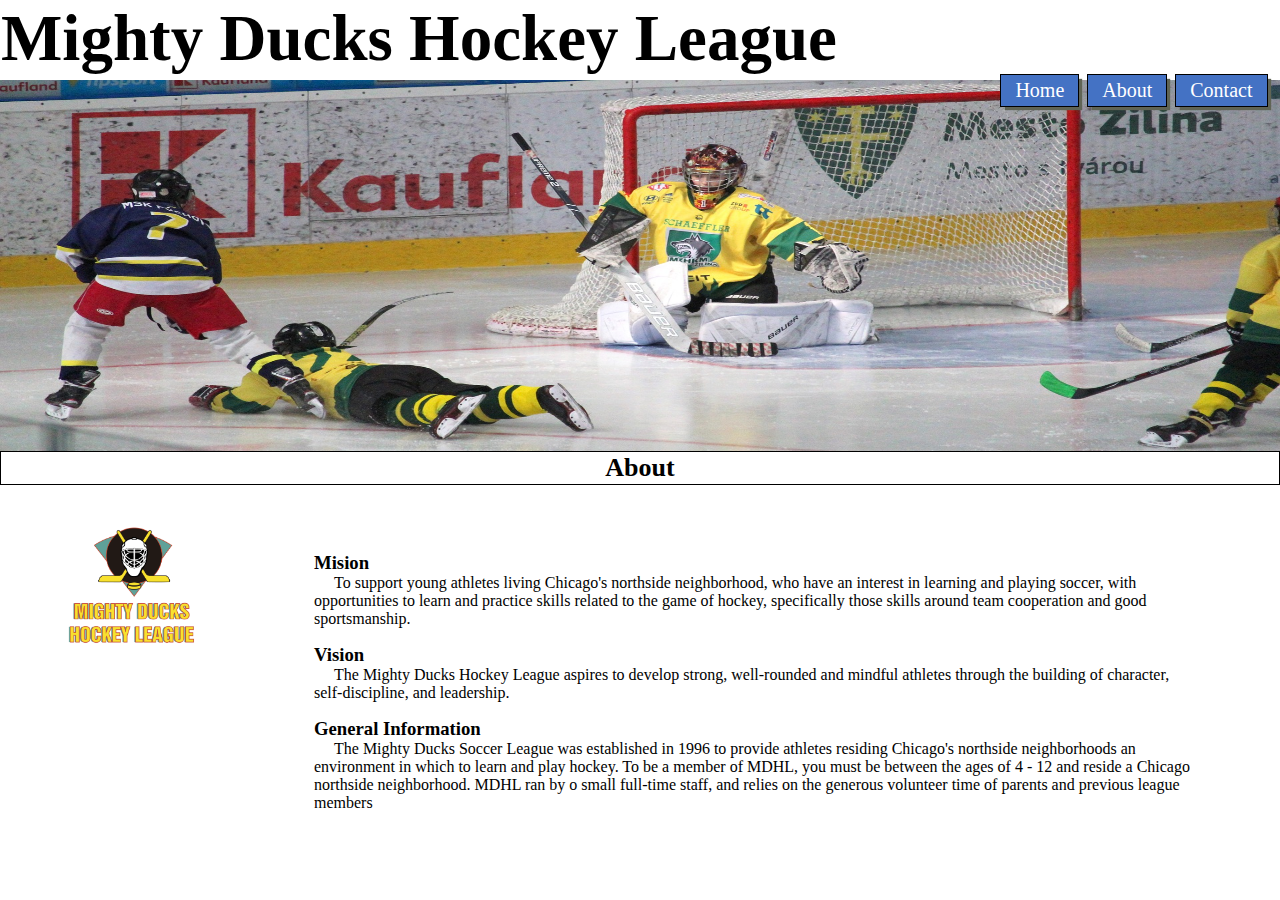
==== about.html @ ba0ba53b "Version 1.3.1-minor update" ====
<!DOCTYPE html>
<html lang="en">
  <head>
    <title>About MDHL</title>
    <meta charset="UTF-8">
    <meta http-equiv="X-UA-Compatible" content="IE=edge">
    <meta name="viewport" content="width=device-width, initial-scale=1.0">
    <link rel="stylesheet" href="./styles/style.css">
  </head>
  <body>
    <header>
      <h1>Mighty Ducks Hockey League</h1>
      <nav>
        <a class="button" href="./index.html">Home</a>
        <a class="button active"href="#">About</a>
        <a class="button" href="./contact.html">Contact</a>
      </nav>
      <img
        class="cover-picture"
        src="./assets/design1_image2.jpg"
        alt="cover image"
      >
    </header>
    <main>
      <section>
        <h2 class="subtitle">About</h2>
        <div class="text-main">
          <article>
            <h3>Mision</h3>
            <p class="indent_text">
              To support young athletes living Chicago's northside neighborhood,
              who have an interest in learning and playing soccer, with
              opportunities to learn and practice skills related to the game of
              hockey, specifically those skills around team cooperation and good
              sportsmanship.
            </p>
          </article>
          <article>
            <h3>Vision</h3>
            <p class="indent_text">
              The Mighty Ducks Hockey League aspires to develop strong,
              well-rounded and mindful athletes through the building of
              character, self-discipline, and leadership.
            </p>
          </article>
          <article>
            <h3>General Information</h3>
            <p class="indent_text">
              The Mighty Ducks Soccer League was established in 1996 to provide
              athletes residing Chicago's northside neighborhoods an environment
              in which to learn and play hockey. To be a member of MDHL, you
              must be between the ages of 4 - 12 and reside a Chicago northside
              neighborhood. MDHL ran by o small full-time staff, and relies on
              the generous volunteer time of parents and previous league members
            </p>
          </article>
        </div>
      </section>
      <figure>
        <img class="logo" src="./assets/Logo_Mighty_ducks-01.png" alt="logo">
      </figure>
    </main>
  </body>
</html>
---- styles/style.css ----
* {
  padding: 0;
  margin: 0;
  box-sizing: border-box;
  font-family: cursive, Cochin, Georgia, Times, "Times New Roman", serif;
}

h1 {
  text-align: left;
  font-size: 65px;
  background-color: white;
  color: black;
  padding: 1px;
}

nav {
  position: absolute;
  left: 78%;
  top: 72px;
}

.button {
  display: inline-block;
  font-size: 20px;
  text-align: center;
  font-family: cursive, Cochin, Georgia, Times, "Times New Roman", serif;
  color: white;
  margin: 2px;
  border: 1px solid black;
  padding: 4px 14px;
  text-decoration: none;
  box-shadow: 4px 4px 1px -1px #606455;
}

.button:link {
  background-color: rgb(068, 114, 196);
}

/* Three extra optional green config */

.button:focus {
  background-color: rgb(114, 155, 54);
}

.button:hover {
  background-color: rgb(6, 126, 6);
}

.button:active {
  background-color: rgb(114, 155, 54);
}

.active {
  background-color: rgb(112, 173, 71);
}

.cover-picture {
  width: 100%;
  height: 375px;
  object-position: 0px 3px;
}

.subtitle {
  position: relative;
  top: -5px;
  background-color: white;
  color: black;
  font-weight: bold;
  text-align: center;
  font-size: 26px;
  padding: 1px;
  border: 1px solid black;
}

.logo {
  position: relative;
  height: 150px;
  left: 60px;
  top: 20px;
}

.text-main {
  position: absolute;
  text-align: left;
  top: 460px;
  left: 230px;
  margin: 80px;
}

.indent_text {
  text-indent: 20px;
}

.contact {
  position: absolute;
  font-size: 18px;
  top: 480px;
  left: 230px;
}

article {
  margin: 8px 0px 8px 0px;
  padding: 4px;
}
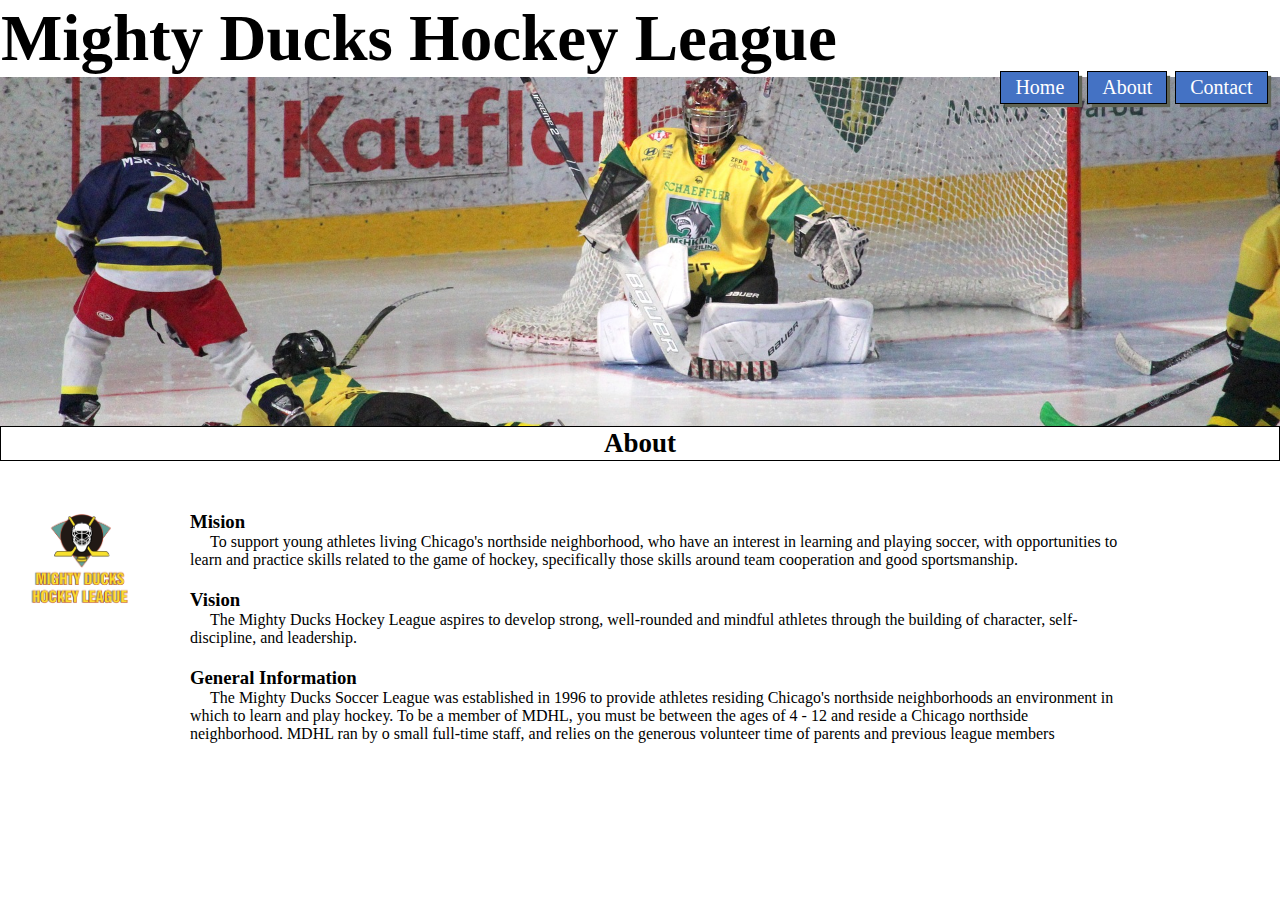
==== commit 0b7be88a: "Version 1.4.1-minor fixes" ====
--- a/about.html
+++ b/about.html
@@ -1,18 +1,19 @@
 <!DOCTYPE html>
 <html lang="en">
   <head>
-    <title>About MDHL</title>
-    <meta charset="UTF-8">
-    <meta http-equiv="X-UA-Compatible" content="IE=edge">
-    <meta name="viewport" content="width=device-width, initial-scale=1.0">
-    <link rel="stylesheet" href="./styles/style.css">
+    <title>MDHL - About</title>
+    <meta charset="UTF-8" >
+    <meta http-equiv="X-UA-Compatible" content="IE=edge" >
+    <meta name="viewport" content="width=device-width, initial-scale=1.0" >
+    <link rel="shortcut icon" href="./assets/favicon.ico" type="image/x-icon" >
+    <link rel="stylesheet" href="./styles/style.css" >
   </head>
   <body>
     <header>
       <h1>Mighty Ducks Hockey League</h1>
       <nav>
         <a class="button" href="./index.html">Home</a>
-        <a class="button active"href="#">About</a>
+        <a class="button active" href="#">About</a>
         <a class="button" href="./contact.html">Contact</a>
       </nav>
       <img
@@ -57,7 +58,7 @@
         </div>
       </section>
       <figure>
-        <img class="logo" src="./assets/Logo_Mighty_ducks-01.png" alt="logo">
+        <img class="logo" src="./assets/Logo_Mighty_ducks-01.png" alt="logo" >
       </figure>
     </main>
   </body>
--- a/styles/style.css
+++ b/styles/style.css
@@ -6,6 +6,7 @@
 }
 
 h1 {
+  position: relative;
   text-align: left;
   font-size: 65px;
   background-color: white;
@@ -13,10 +14,64 @@
   padding: 1px;
 }
 
+header {
+  position: relative;
+}
+
 nav {
   position: absolute;
   left: 78%;
-  top: 72px;
+  top: 69px;
+}
+
+.cover-picture {
+  object-fit: cover;
+  width: 100%;
+  height: 350px;
+}
+
+main {
+  position: relative;
+}
+
+.text-main {
+  position: absolute;
+  top: 60px;
+  left: 190px;
+  right: 160px;
+}
+
+.logo {
+  position: absolute;
+  height: 115px;
+  top: 60px;
+  left: 15px;
+  margin: 10px;
+}
+
+.subtitle {
+  position: relative;
+  top: -5px;
+  background-color: white;
+  color: black;
+  font-weight: bold;
+  text-align: center;
+  font-size: 27px;
+  padding: 1px;
+  border: 1px solid black;
+}
+
+article {
+  margin-top: 20px;
+  margin-bottom: 20px;
+}
+
+p {
+  margin-bottom: 5px;
+}
+
+.indent_text {
+  text-indent: 20px;
 }
 
 .button {
@@ -36,7 +91,7 @@
   background-color: rgb(068, 114, 196);
 }
 
-/* Three extra optional green config */
+/* Three extra optional green config :) */
 
 .button:focus {
   background-color: rgb(114, 155, 54);
@@ -53,52 +108,3 @@
 .active {
   background-color: rgb(112, 173, 71);
 }
-
-.cover-picture {
-  width: 100%;
-  height: 375px;
-  object-position: 0px 3px;
-}
-
-.subtitle {
-  position: relative;
-  top: -5px;
-  background-color: white;
-  color: black;
-  font-weight: bold;
-  text-align: center;
-  font-size: 26px;
-  padding: 1px;
-  border: 1px solid black;
-}
-
-.logo {
-  position: relative;
-  height: 150px;
-  left: 60px;
-  top: 20px;
-}
-
-.text-main {
-  position: absolute;
-  text-align: left;
-  top: 460px;
-  left: 230px;
-  margin: 80px;
-}
-
-.indent_text {
-  text-indent: 20px;
-}
-
-.contact {
-  position: absolute;
-  font-size: 18px;
-  top: 480px;
-  left: 230px;
-}
-
-article {
-  margin: 8px 0px 8px 0px;
-  padding: 4px;
-}
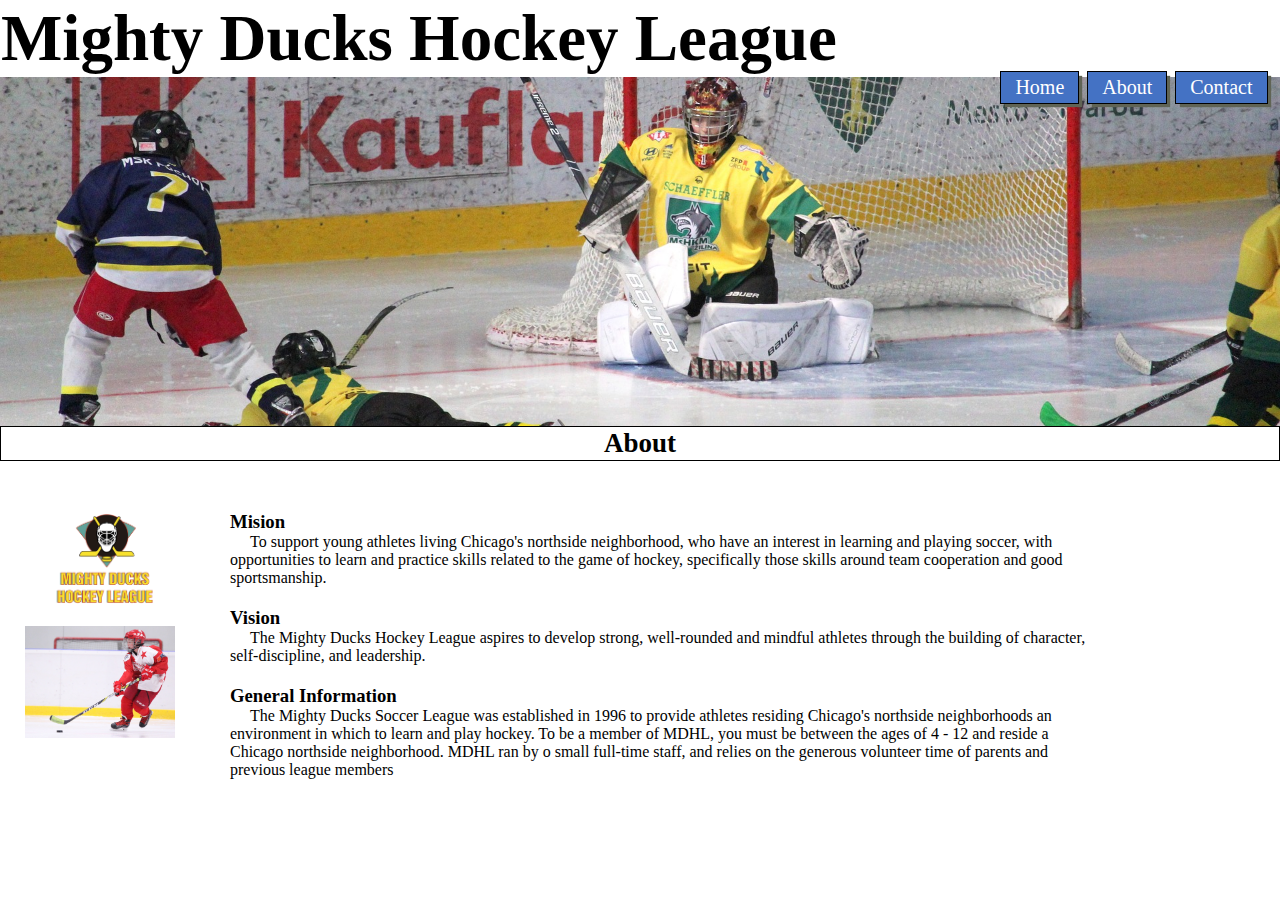
==== commit 4daf8ba0: "Version 1.4.3-fixes" ====
--- a/about.html
+++ b/about.html
@@ -59,6 +59,7 @@
       </section>
       <figure>
         <img class="logo" src="./assets/Logo_Mighty_ducks-01.png" alt="logo" >
+        <img class="hockey" src="./assets/hockey_2.jpg" alt="hockey image 2" >
       </figure>
     </main>
   </body>
--- a/styles/style.css
+++ b/styles/style.css
@@ -37,14 +37,22 @@
 .text-main {
   position: absolute;
   top: 60px;
-  left: 190px;
-  right: 160px;
+  left: 230px;
+  right: 190px;
 }
 
 .logo {
   position: absolute;
   height: 115px;
   top: 60px;
+  left: 40px;
+  margin: 10px;
+}
+
+.hockey {
+  position: absolute;
+  width: 150px;
+  top: 185px;
   left: 15px;
   margin: 10px;
 }
@@ -61,6 +69,7 @@
   border: 1px solid black;
 }
 
+.contact,
 article {
   margin-top: 20px;
   margin-bottom: 20px;
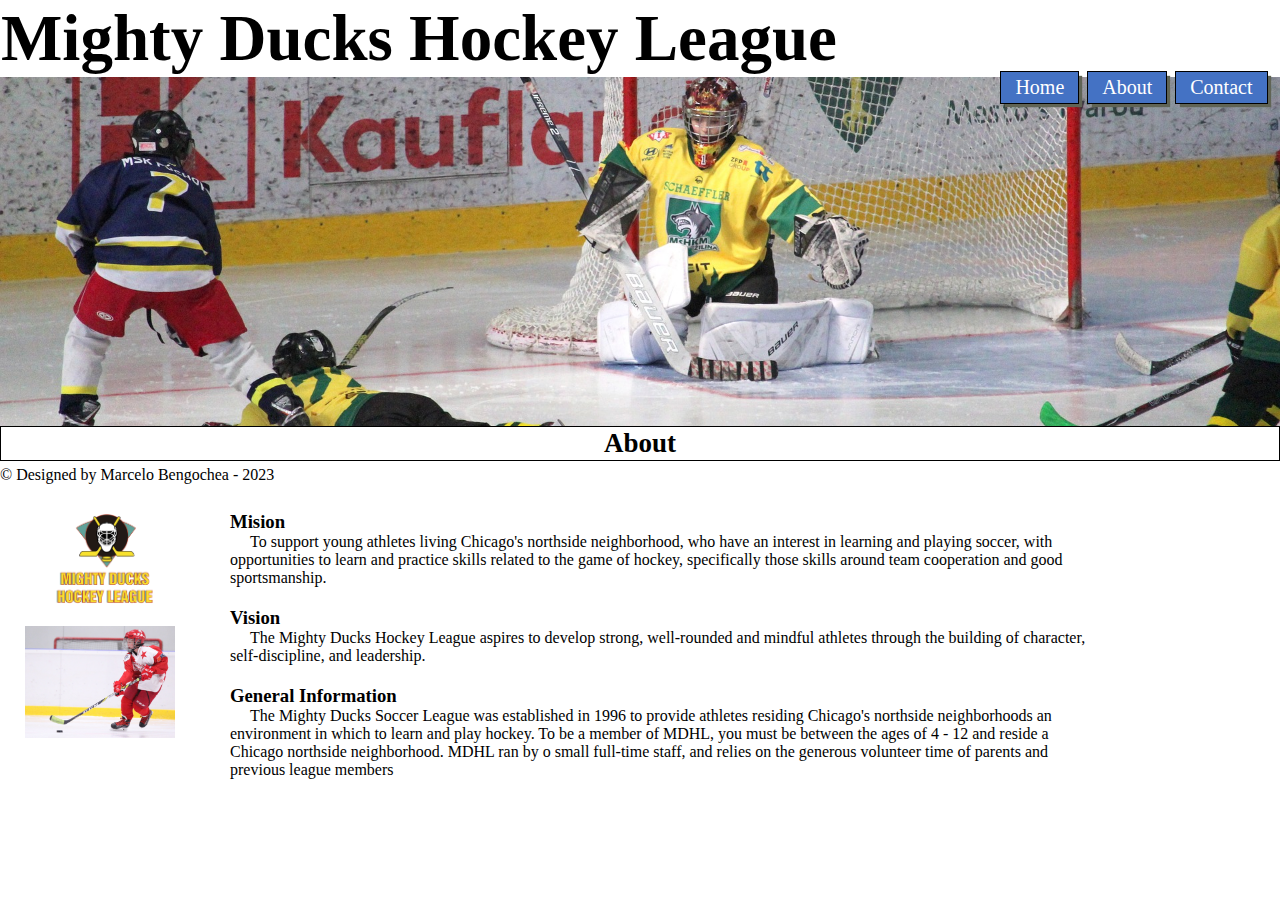
==== commit 65ad5efa: "Version 1.4.4-fixes" ====
--- a/about.html
+++ b/about.html
@@ -62,5 +62,6 @@
         <img class="hockey" src="./assets/hockey_2.jpg" alt="hockey image 2" >
       </figure>
     </main>
+    <footer><p>© Designed by Marcelo Bengochea - 2023</p></footer>
   </body>
 </html>
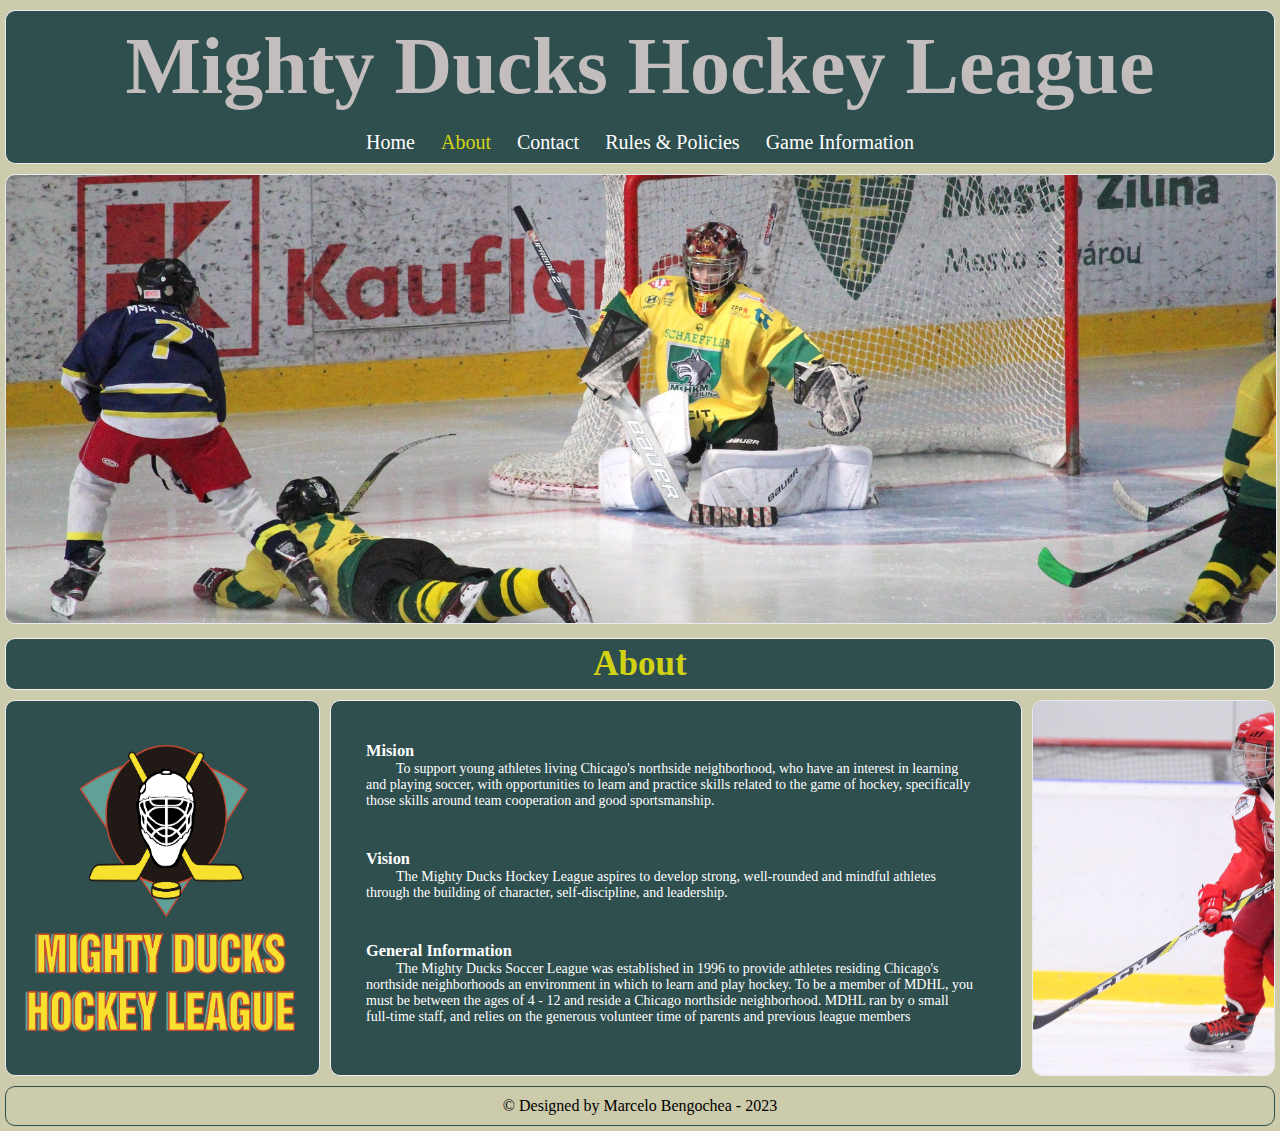
==== commit 51d6d78d: "version 1.5" ====
--- a/about.html
+++ b/about.html
@@ -10,12 +10,16 @@
   </head>
   <body>
     <header>
-      <h1>Mighty Ducks Hockey League</h1>
-      <nav>
-        <a class="button" href="./index.html">Home</a>
-        <a class="button active" href="#">About</a>
-        <a class="button" href="./contact.html">Contact</a>
-      </nav>
+      <div class="banner">
+        <h1>Mighty Ducks Hockey League</h1>
+        <nav>
+          <a class="button" href="./index.html">Home</a>
+          <a class="button active" href="#">About</a>
+          <a class="button" href="./contact.html">Contact</a>
+          <a class="button" href="./rules.html">Rules & Policies</a>
+          <a class="button" href="./game_info.html">Game Information</a>
+        </nav>
+      </div>
       <img
         class="cover-picture"
         src="./assets/design1_image2.jpg"
@@ -23,8 +27,9 @@
       >
     </header>
     <main>
-      <section>
-        <h2 class="subtitle">About</h2>
+      <h2 class="subtitle">About</h2>
+      <div class="container-section">
+        <img class="logo" src="./assets/Logo_Mighty_ducks-01.png" alt="logo" >
         <div class="text-main">
           <article>
             <h3>Mision</h3>
@@ -56,11 +61,12 @@
             </p>
           </article>
         </div>
-      </section>
-      <figure>
-        <img class="logo" src="./assets/Logo_Mighty_ducks-01.png" alt="logo" >
-        <img class="hockey" src="./assets/hockey_2.jpg" alt="hockey image 2" >
-      </figure>
+        <img
+          class="last-image"
+          src="./assets/hockey_2.jpg"
+          alt="last image 2"
+        >
+      </div>
     </main>
     <footer><p>© Designed by Marcelo Bengochea - 2023</p></footer>
   </body>
--- a/styles/style.css
+++ b/styles/style.css
@@ -5,115 +5,240 @@
   font-family: cursive, Cochin, Georgia, Times, "Times New Roman", serif;
 }
 
+.banner {
+  position: sticky;
+  top: 0px;
+}
+
 h1 {
-  position: relative;
-  text-align: left;
-  font-size: 65px;
-  background-color: white;
-  color: black;
-  padding: 1px;
-}
-
-header {
-  position: relative;
+  text-align: center;
+  font-size: 80px;
+  background-color: darkslategrey;
+  color: #c4bdbd;
+  padding: 10px;
+  margin: 10px 5px 0px 5px;
+  border: solid 1px rgb(231, 235, 241);
+  border-bottom: 0px;
+  border-radius: 10px 10px 0px 0px;
 }
 
 nav {
-  position: absolute;
-  left: 78%;
-  top: 69px;
+  background-color: darkslategray;
+  display: inline-block;
+  border: solid 1px rgb(231, 235, 241);
+  border-top: 0px;
+  border-radius: 0px 0px 10px 10px;
+  display: flex;
+  padding: 5px;
+  margin: 0px 5px 5px 5px;
+  justify-content: center;
+}
+
+.button {
+  display: inline-block;
+  text-decoration: none;
+  font-size: 20px;
+  text-align: center;
+  font-family: cursive, Cochin, Georgia, Times, "Times New Roman", serif;
+  color: white;
+  background-color: darkslategray;
+  padding: 4px 13px;
+  border-radius: 10px;
+}
+
+body {
+  background-color: rgb(204, 203, 171);
+  width: 100%;
 }
 
 .cover-picture {
   object-fit: cover;
-  width: 100%;
-  height: 350px;
+  width: 99.4%;
+  height: 450px;
+  margin: 5px;
+  border: solid 1px rgb(231, 235, 241);
+  border-radius: 10px;
+}
+
+.subtitle {
+  background-color: darkslategray;
+  color: rgba(240, 236, 7, 0.863);
+  font-weight: bold;
+  text-align: center;
+  font-size: 35px;
+  padding: 5px;
+  border: 1px solid rgb(245, 240, 240);
+  border-radius: 10px;
+  margin: 5px;
 }
 
 main {
   position: relative;
 }
 
+section,
+.container-section {
+  display: flex;
+}
+
+.logo {
+  background-color: darkslategray;
+  border: solid 1px rgb(231, 235, 241);
+  border-radius: 10px;
+  margin: 5px;
+  min-height: 250px;
+  max-height: 410px;
+  max-width: 315px;
+}
+
 .text-main {
+  margin: 5px;
+  background-color: darkslategray;
+  color: white;
+  width: 1200px;
+  font-size: 14px;
+  padding: 10px 20px 20px 10px;
+  border: 1px solid rgb(245, 240, 240);
+  border-radius: 10px;
+}
+
+.index-text {
+  padding: 40px;
+  font-size: 20px;
+}
+
+.indent_text {
+  text-indent: 30px;
+}
+
+.last-image {
+  object-fit: cover;
+  width: 19%;
+  min-height: 250px;
+  max-height: 500px;
+  margin: 5px;
+  border: solid 1px rgb(231, 235, 241);
+  border-radius: 10px;
+}
+
+.active {
+  color: rgba(240, 236, 7, 0.863);
+}
+
+.button:hover {
+  background-color: rgba(240, 236, 7, 0.863);
+  color: darkslategray;
+}
+
+/* New rules page options */
+
+.principal-list > li {
+  margin: 20px;
+}
+
+.especial-list {
+  list-style-type: circle;
   position: absolute;
-  top: 60px;
-  left: 230px;
-  right: 190px;
-}
-
-.logo {
-  position: absolute;
-  height: 115px;
-  top: 60px;
-  left: 40px;
-  margin: 10px;
-}
-
-.hockey {
-  position: absolute;
-  width: 150px;
-  top: 185px;
-  left: 15px;
-  margin: 10px;
-}
-
-.subtitle {
+  left: 60px;
+}
+
+.rules-sub {
+  color: white;
+  background-color: darkslategray;
+  font-size: 20px;
+  padding: 5px;
+  border: 1px solid white;
+  margin: 5px;
+  border-radius: 10px;
+  padding: 10px;
+  display: block;
+  text-align: center;
+}
+
+.rules-div {
+  margin: 5px;
+  border: 1px solid darkslategray;
+  border-radius: 10px;
+  padding: 10px;
+}
+
+.contact {
+  margin: 20px;
+  padding: 5px;
+  font-size: 25px;
+}
+
+.email {
+  text-decoration: none;
+  padding: 4px;
+  color: rgba(240, 236, 7, 0.863);
+  border-radius: 5px;
+}
+
+.email:hover {
+  color: darkslategray;
+  background-color: rgba(240, 236, 7, 0.863);
+  border: 1px solid white;
+}
+
+article {
+  margin: 20px;
+  padding: 10px 5px;
+}
+
+.especial-list {
+  list-style-type: circle;
   position: relative;
-  top: -5px;
-  background-color: white;
+  left: 60px;
+}
+
+.table-options {
+  width: 100%;
+  border-radius: 0px 0px 10px 10px;
+}
+
+td,
+tr {
   color: black;
-  font-weight: bold;
-  text-align: center;
-  font-size: 27px;
-  padding: 1px;
-  border: 1px solid black;
-}
-
-.contact,
-article {
-  margin-top: 20px;
-  margin-bottom: 20px;
-}
-
-p {
-  margin-bottom: 5px;
-}
-
-.indent_text {
-  text-indent: 20px;
-}
-
-.button {
-  display: inline-block;
-  font-size: 20px;
-  text-align: center;
-  font-family: cursive, Cochin, Georgia, Times, "Times New Roman", serif;
-  color: white;
-  margin: 2px;
-  border: 1px solid black;
-  padding: 4px 14px;
+  padding: 5px;
+  border: 5px;
+  text-align: center;
+}
+
+.game-container {
+  display: flex;
+  justify-content: center;
+}
+
+caption {
+  padding: 10px;
+  border: solid 1px darkslategray;
+  border-bottom: 0px;
+  border-radius: 10px 10px 0px 0px;
+}
+
+footer {
+  text-align: center;
+  padding: 10px;
+  margin: 5px;
+  border-radius: 10px;
+  border: 1px solid darkslategray;
+}
+
+#special-title {
+  padding: 8px 20px;
+  font-size: 28px;
+}
+
+.contact-coordinator {
+  padding: 2px;
+  color: darkslategrey;
   text-decoration: none;
-  box-shadow: 4px 4px 1px -1px #606455;
-}
-
-.button:link {
-  background-color: rgb(068, 114, 196);
-}
-
-/* Three extra optional green config :) */
-
-.button:focus {
-  background-color: rgb(114, 155, 54);
-}
-
-.button:hover {
-  background-color: rgb(6, 126, 6);
-}
-
-.button:active {
-  background-color: rgb(114, 155, 54);
-}
-
-.active {
-  background-color: rgb(112, 173, 71);
-}
+}
+
+.contact-coordinator:hover {
+  color: rgba(240, 236, 7, 0.863);
+  background-color: darkslategray;
+  border-radius: 5px;
+  border: 1px solid darkslategray;
+}
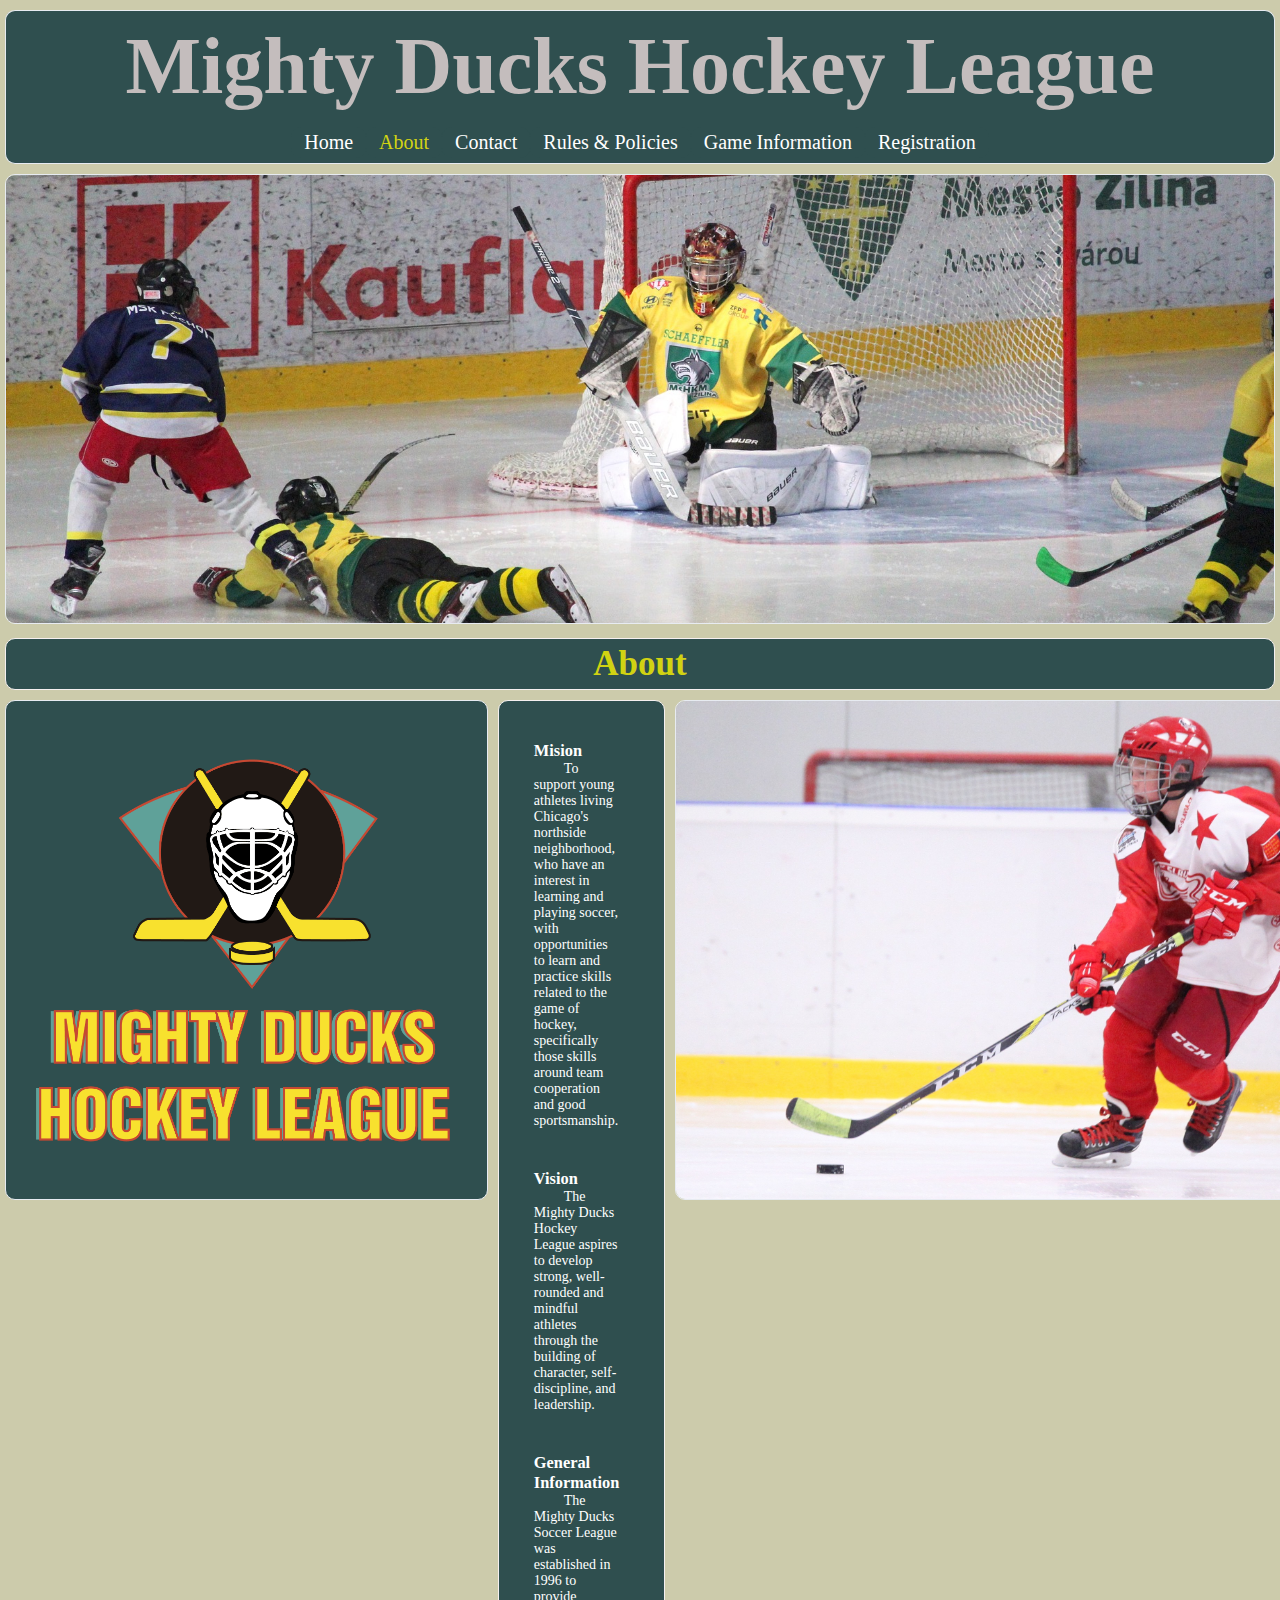
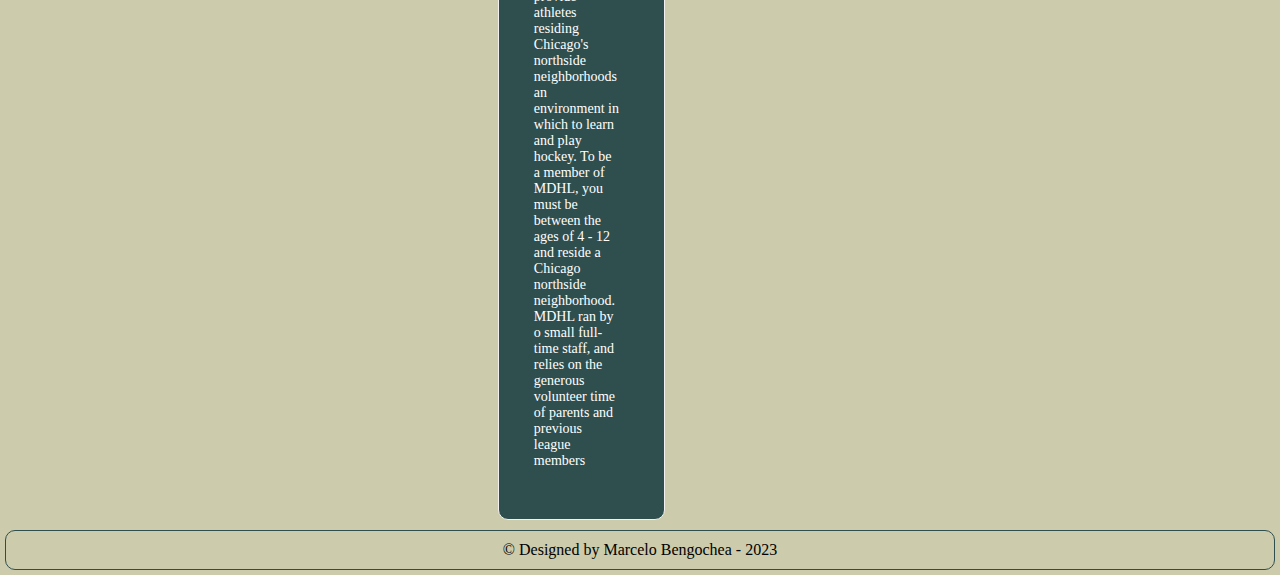
==== commit 76c2406c: "version 1.6" ====
--- a/about.html
+++ b/about.html
@@ -18,6 +18,7 @@
           <a class="button" href="./contact.html">Contact</a>
           <a class="button" href="./rules.html">Rules & Policies</a>
           <a class="button" href="./game_info.html">Game Information</a>
+          <a class="button" href="./registration.html">Registration</a>
         </nav>
       </div>
       <img
--- a/styles/style.css
+++ b/styles/style.css
@@ -23,15 +23,14 @@
 }
 
 nav {
-  background-color: darkslategray;
-  display: inline-block;
+  display: flex;
+  justify-content: center;
+  background-color: darkslategray;
   border: solid 1px rgb(231, 235, 241);
   border-top: 0px;
   border-radius: 0px 0px 10px 10px;
-  display: flex;
   padding: 5px;
   margin: 0px 5px 5px 5px;
-  justify-content: center;
 }
 
 .button {
@@ -53,7 +52,7 @@
 
 .cover-picture {
   object-fit: cover;
-  width: 99.4%;
+  width: 99.25%;
   height: 450px;
   margin: 5px;
   border: solid 1px rgb(231, 235, 241);
@@ -87,8 +86,7 @@
   border-radius: 10px;
   margin: 5px;
   min-height: 250px;
-  max-height: 410px;
-  max-width: 315px;
+  max-height: 500px;
 }
 
 .text-main {
@@ -113,7 +111,7 @@
 
 .last-image {
   object-fit: cover;
-  width: 19%;
+  width: auto;
   min-height: 250px;
   max-height: 500px;
   margin: 5px;
@@ -240,5 +238,86 @@
   color: rgba(240, 236, 7, 0.863);
   background-color: darkslategray;
   border-radius: 5px;
-  border: 1px solid darkslategray;
-}
+  border: 1px solid white;
+}
+
+.maps-container {
+  display: flex;
+  justify-content: center;
+  padding: 10px;
+  background-color: darkslategray;
+  flex-wrap: wrap;
+  margin: 5px;
+  border-radius: 10px;
+  border: 1px solid white;
+}
+
+iframe {
+  margin: 10px;
+  border-radius: 10px;
+}
+
+.maps-title {
+  display: block;
+}
+
+.registration {
+  display: flex;
+  margin: 5px;
+  border-radius: 10px;
+}
+
+fieldset {
+  border-radius: 10px;
+  padding: 20px;
+  margin: 10px;
+}
+
+form {
+  border-radius: 10px;
+  border: 1px solid white;
+  background-color: darkslategrey;
+  color: white;
+  padding: 10px;
+}
+
+input {
+  color: darkslategray;
+}
+
+legend {
+  color: rgba(240, 236, 7, 0.863);
+  margin: 5px;
+}
+
+input,
+select {
+  border-radius: 10px;
+  padding: 3px;
+  background-color: rgb(204, 203, 171);
+}
+
+label {
+  padding: 8px;
+}
+
+.personal-data {
+  padding-right: 0px;
+}
+
+.ppal-button {
+  font-size: 16px;
+  padding: 10px;
+  text-align: center;
+  margin-left: 10px;
+  border-radius: 10px;
+  background-color: darkslategray;
+  color: white;
+  border-color: white;
+}
+
+.ppal-button:hover {
+  background-color: rgba(240, 236, 7, 0.863);
+  color: darkslategray;
+  border-color: black;
+}
